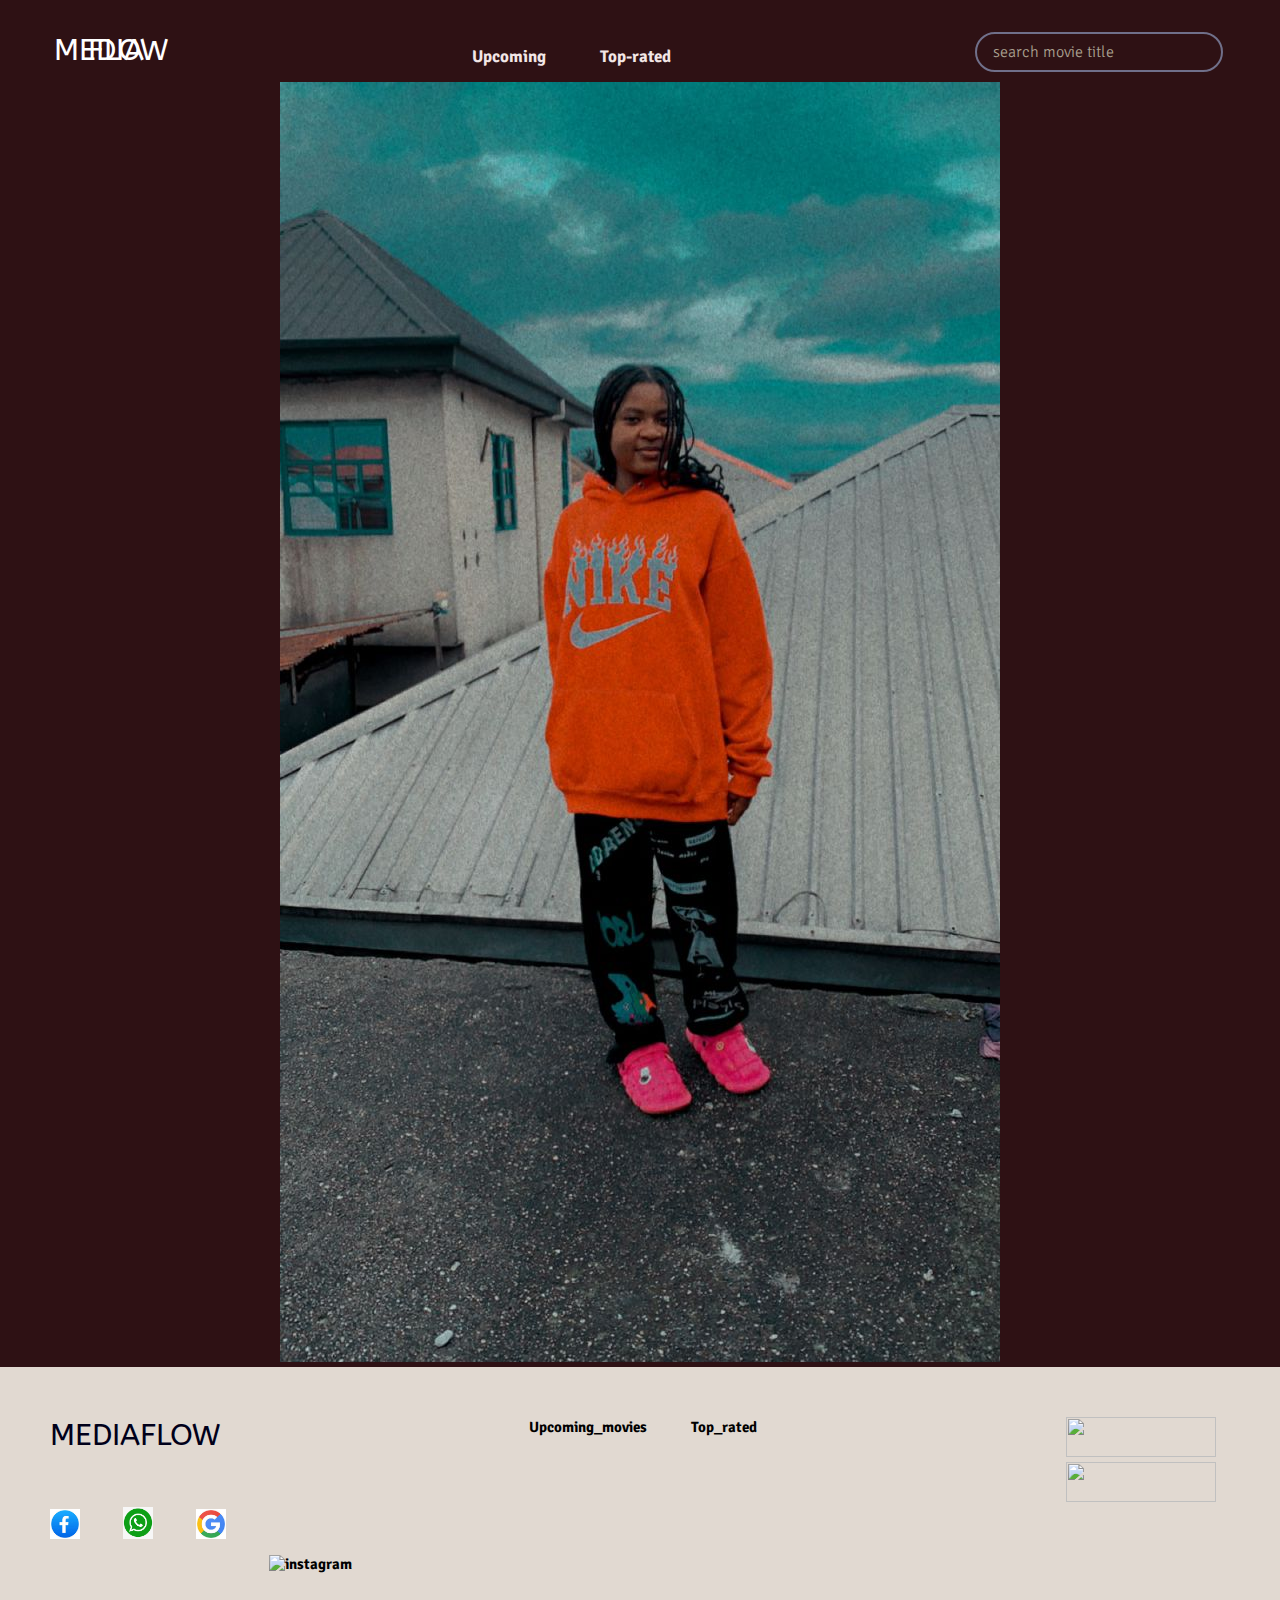
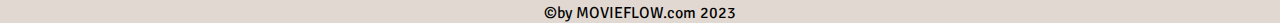
==== index.html @ a5cb7d60 "restructuring" ====
<!DOCTYPE html>
<html lang="en">
<head>
    <meta charset="UTF-8">
    <meta name="viewport" content="width=device-width, initial-scale=1.0">
    <title>Dara Movies</title>
   <link rel="stylesheet" href="css/style.css">
   <link rel="preconnect" href="https://fonts.googleapis.com">
<link rel="preconnect" href="https://fonts.gstatic.com" crossorigin>
<link href="https://fonts.googleapis.com/css2?family=ABeeZee:ital@1&family=Alumni+Sans+Collegiate+One&family=Courgette&family=DM+Sans:wght@400;500;700&family=Dancing+Script:wght@500&family=Great+Vibes&family=Inter:wght@100;900&family=Kanit:wght@500&family=Lobster&family=Mandali&family=Mukta:wght@300&family=Noto+Sans+Symbols:wght@600&family=Orienta&family=Oxygen&family=Rubik&family=Signika+Negative&family=Tangerine:wght@700&family=Ubuntu:ital,wght@0,500;1,400&family=Varela+Round&display=swap" rel="stylesheet">
<link rel="preconnect" href="https://fonts.gstatic.com" crossorigin>
<link href="https://fonts.googleapis.com/css2?family=ABeeZee:ital@1&family=Courgette&family=DM+Sans:wght@400;500;700&family=Dancing+Script:wght@500&family=Great+Vibes&family=Inter:wght@100;900&family=Kanit:wght@500&family=Lobster&family=Mandali&family=Noto+Sans+Symbols:wght@600&family=Orienta&family=Oxygen&family=Rubik&family=Signika+Negative&family=Tangerine:wght@700&family=Ubuntu:ital,wght@0,500;1,400&family=Varela+Round&display=swap" rel="stylesheet">
</head>
<body>
        <!--<div class="loader-container">
            <div class="loader"></div>
        </div>-->
       
    <header>
        
        <span class="lo">MEDIA</span><span class="go">FLOW</span>
       
        <div class="linked_pages">
            <a class="pages" href="pages/Upcoming movies.html">Upcoming</a>
            <!-- <a class="pages" href="pages/TV Shows.html">TVShows</a> -->
            <a class="pages" href="pages/Top rated.html">Top-rated</a>
        </div>
        <form id="form">
            <input type="text" placeholder="search movie title" id="search" class="search">
        </form>

        <!--<div class="search">
            <input type="text" placeholder="Search Movie">
            <button>Search</button>
        </div>-->
    </header>
    <main id="main">
        <div class="card">
        <!--<div class="movies">
                <img src="/mediaflow/media/WhatsApp Image 2023-09-01 at 1.22.15 AM (1).jpeg"> 
        </div>
        <div class="me">
            <img src="/mediaflow/media/WhatsApp Image 2023-09-01 at 1.22.15 AM (1).jpeg" id="movie" class="mee">
            <img src="" onclick="">
        </div>-->

 <!-- <div id="hard" class="hard">
          <div class="tle">
              <h3 class="tit">Dara</h3>
              <p id="date">22/09/2007</p>
          </div>
          
          <div class="tle">
              <h3 class="span">10/10</h3>
          </div>
    </div>
    <div id="movie-info">
        <h3>Movie title</h3>
        <span class="green">9.8</span>
    </div>-->
</div>


    <!--<div class="container">
        <div class="poster">
            <img src="/mediaflow/media/WhatsApp Image 2023-09-01 at 1.22.15 AM (1).jpeg" alt="Movie Poster" id="movie-poster">
        </div>
    </div>
    <div class="popup" id="popup">
        <div class="popup-content">
            <span class="close" id="close-popup">&times;</span>
            <h2 id="movie-title"></h2>
            <p id="movie-overview"></p>
            <p id="movie-rating"></p>
            <p id="movie-genres"></p>
            <p id="movie-trailer"></p>
            <p id="trailer-length"></p>
        </div>
    </div>-->

    <div class="poster-container">
        <img src="/mediaflow/media/WhatsApp Image 2023-09-01 at 1.22.15 AM (1).jpeg" alt="Poster Image" id="poster-image">
    </div>
    <div class="popup-container" id="popup">
        <img src="/mediaflow/media/c8d4692d-9466-4dd4-b1a4-361a7757ed53.svg" alt="Popup Image">
        <span class="close" id="close-popup">&times;</span>
    </div>

    </main>

    
    <!--<section class="sec1">
        <div id="popup-container" class="popup">
           
            <div class="popup-content">
                <span class="close" onclick="closePopup()">&times;</span>
                <div class="left">
                    <div class="poster-img">
                        <img class="image" src="media/WhatsApp Image 2023-09-01 at 1.22.15 AM (1).jpeg">
                    </div>
                    <div class="single-info">
                        <span>Add to favorites:</span>
                        <span class="heart-icon">&#9829;</span>
                    </div>
                </div>
                <div class="right">
                    <h1>Movie Title</h1>
                    
                    <div class="single-info-container">
                        <div class="single-info">
                            <span>Language:</span>
                            <span>English</span>
                        </div>
                        <div class="single-info">
                            <span>Length:</span>
                            <span>120 minutes</span>
                        </div>
                        <div class="single-info">
                            <span>Rate:</span>
                            <span>10 / 10</span>
                        </div>
                        
                        <div class="single-info">
                            <span>Release Date:</span>
                            <span>05-07-2022</span>
                        </div>
                    </div>
                    <div class="genres">
                        <h2>Genres</h2>
                        <ul>
                            <li>Action</li>
                            <li>Drama</li>
                            <li>Romance</li>
                        </ul>
                    </div>
                    <div class="overview">
                        <h2>overview</h2>
                        <p>Lorem ipsum dolor sit amet consectetur adipisicing elit.<br>
                             Quaerat dolor alias dignissimos, exercitationem fugit ipsa 
                             iure eos explicabo obcaecati incidunt nihil iusto ducimus<br> 
                             repudiandae natus repellat tenetur delectus optio
                              accusantium?</p>
                    </div>
                    <div class="trailer">
                        <h2>trailer</h2>
                        <iframe width="560" height="315" 
                        src="https://www.youtube.com/embed/Y1IgAEejvqM" 
                        frameborder="0" allowfullscreen></iframe>
        
                    </div>
                    
                </div>
            </div>
        </div>
        <div class="cast">
            <img src="media/WhatsApp Image 2023-09-01 at 1.22.15 AM (1).jpeg">
            <img src="media/WhatsApp Image 2023-09-01 at 1.22.15 AM (1).jpeg">
            <img src="media/WhatsApp Image 2023-09-01 at 1.22.15 AM (1).jpeg">
            <img src="media/WhatsApp Image 2023-09-01 at 1.22.15 AM (1).jpeg">
            <img src="media/WhatsApp Image 2023-09-01 at 1.22.15 AM (1).jpeg">
            
        </div>
    </section>-->
    
    <!--<menu>
      <div id="popup_container">
        <div class="content">
            <div class="left">
                <div class="poster_image">
                    <img src="media/WhatsApp Image 2023-09-01 at 1.22.15 AM (1).jpeg">
                </div>
            </div>
            <div class="right">
                    <h1>Movie Title</h1>
                    <div class="info_container">
                        <div class="info">
                            <span>Language:</span>
                            <span>English</span>
                        </div>
                        <div class="info">
                            <span>Released date:</span>
                            <span>22-09-2007</span>
                        </div>
                        <div class="info">
                            <span>Rate:</span>
                            <span>10/10</span>
                        </div>
                        <div class="overview">
                            <h2>overview</h2>
                            <p>Lorem ipsum dolor sit amet consectetur adipisicing elit.<br>
                                 Quaerat dolor alias dignissimos, exercitationem fugit ipsa 
                                 iure eos explicabo obcaecati incidunt nihil iusto ducimus<br> 
                                 repudiandae natus repellat tenetur delectus optio
                                  accusantium?</p>
                        </div>
                        <div class="trailer">
                            <h2>trailer</h2>
                            <iframe width="560" height="315" 
                         src="https://www.youtube.com/embed/Y1IgAEejvqM" 
                            frameborder="0" allowfullscreen></iframe>
            
                        </div>
                    </div>
            </div>
         </div>
        </div>
        
        <div class="cast_container">
            <h2>Cast</h2>
            <div class="cast">
                
            <div class="casts">
                <img src="media/IMG_20230407_174645.png">
                <p>Dara</p>
            </div>
            <div class="casts">
                <img src="media/IMG_20230407_174645.png">
                <p>Dara</p>
            </div>
            <div class="casts">
                <img src="media/IMG_20230407_174645.png">
                <p>Dara</p>
            </div>
            <div class="casts">
                <img src="media/IMG_20230407_174645.png">
                <p>Dara</p>
            </div>
            <div class="casts">
                <img src="media/IMG_20230407_174645.png">
                <p>Dara</p>
            </div>
            <div class="casts">
                <img src="media/IMG_20230407_174645.png">
                <p>Dara</p>
            </div>
            <div class="casts">
                <img src="media/IMG_20230407_174645.png">
                <p>Dara</p>
            </div>
            <div class="casts">
                <img src="media/IMG_20230407_174645.png">
                <p>Dara</p>
            </div>
            <div class="casts">
                <img src="media/IMG_20230407_174645.png">
                <p>Dara</p>
            </div>
            <div class="casts">
                <img src="media/IMG_20230407_174645.png">
                <p>Dara</p>
            </div>
            <div class="casts">
                <img src="media/IMG_20230407_174645.png">
                <p>Dara</p>
            </div>
           </div>
        </div>
    </menu>
-->
<!--<section class="sec1">
    <div id="popup-container" class="popup">
       
        <div class="popup-content">
            <span class="close" onclick="closePopup()">&times;</span>
            <div class="left">
                <div class="poster-img">
                    <img class="image" src="media/WhatsApp Image 2023-09-01 at 1.22.15 AM (1).jpeg">
                </div>
                <div class="single-info">
                    <span>Add to favorites:</span>
                    <span class="heart-icon">&#9829;</span>
                </div>
            </div>
            <div class="right">
                <h1>Movie Title</h1>
                
                <div class="single-info-container">
                    <div class="single-info">
                        <span>Language:</span>
                        <span>English</span>
                    </div>
                    <div class="single-info">
                        <span>Length:</span>
                        <span>120 minutes</span>
                    </div>
                    <div class="single-info">
                        <span>Rate:</span>
                        <span>10 / 10</span>
                    </div>
                    
                    <div class="single-info">
                        <span>Release Date:</span>
                        <span>05-07-2022</span>
                    </div>
                </div>
                <div class="genres">
                    <h2>Genres</h2>
                    <ul>
                        <li>Action</li>
                        <li>Drama</li>
                        <li>Romance</li>
                    </ul>
                </div>
                <div class="overview">
                    <h2>overview</h2>
                    <p>Lorem ipsum dolor sit amet consectetur adipisicing elit.<br>
                         Quaerat dolor alias dignissimos, exercitationem fugit ipsa 
                         iure eos explicabo obcaecati incidunt nihil iusto ducimus<br> 
                         repudiandae natus repellat tenetur delectus optio
                          accusantium?</p>
                </div>
                <div class="trailer">
                    <h2>trailer</h2>
                    <iframe width="560" height="315" 
                    src="https://www.youtube.com/embed/Y1IgAEejvqM" 
                    frameborder="0" allowfullscreen></iframe>
    
                </div>
                
            </div>
        </div>
    </div>
    <div class="cast">
        <img src="media/WhatsApp Image 2023-09-01 at 1.22.15 AM (1).jpeg">
        <img src="media/WhatsApp Image 2023-09-01 at 1.22.15 AM (1).jpeg">
        <img src="media/WhatsApp Image 2023-09-01 at 1.22.15 AM (1).jpeg">
        <img src="media/WhatsApp Image 2023-09-01 at 1.22.15 AM (1).jpeg">
        <img src="media/WhatsApp Image 2023-09-01 at 1.22.15 AM (1).jpeg">
        
    </div>
</section>-->
<footer>
    <div class="footer_container">
        <div class="footer_small_container">
          <div class="footer_logo">
            <span class="footer">MEDIA</span><span class="logo">FLOW</span>
          </div>
          <div class="footer_pages">
            <a href="/mediaflow/pages/Upcoming movies.html">Upcoming_movies</a>
            <!-- <a href="/mediaflow/pages/TV Shows.html">TVShows</a> -->
            <a href="/mediaflow/pages/Top rated.html">Top_rated</a>
          </div>
          <div class="get_buttons">
            <div class="playstore">
                <img class="google" src="https://static.wikia.nocookie.net/464fc70a-5090-490b-b47e-0759e89c263f" alt="">
            </div>
            <div class="playstore">
                <img class="google" src="https://static.wikia.nocookie.net/f7bb9d33-4f9a-4faa-88fe-2a0bd8138668" alt="">
            </div>
            </div>
        </div>

        <div class="icon_container">
            <div class="icons">
                <a href="https://www.facebook.com/your-page-url">
                    <img class="image" src="[data-uri]" alt="Facebook">
                </a>
                <a href="https://www.whatsapp.com/your-page-url">
                    <img class="image" src="[data-uri]" alt="whatsapp">
                </a>
                <a href="https://www.Google.com/your-page-url">
                    <img class="image" src="[data-uri]" alt="google">
                </a>
                <a href="https://www.Instagram.com/your-page-url">
                   <img class="image" src="https://encrypted-tbn0.gstatic.com/images?q=tbn:ANd9GcSGs1LETqnEyuX9xvRmPjHK7ulEtLeXSpYLHQ&usqp=CAU" alt="instagram">
                </a>
            </div>
        </div>
                
            <!--<div class="texts">
                <p class="contact">Contact:<span><a href="#">+234-7058535193</a></span></p>
            </div>-->
        </div>
       <div class="copyright">
        <span class="copyright">&#169;</span><span> by MOVIEFLOW.com 2023</span>
       </div>
    </div>

    
</footer>
     

    <script src="script.js"></script>
</body>
</html>
---- css/style.css ----
@import url('https://fonts.googleapis.com/css2?family=DM+Sans:wght@400;500;700&family=Dancing+Script:wght@500&family=Inter:wght@100;900&family=Kanit:wght@500&family=Noto+Sans+Symbols:wght@600&family=Orienta&family=Rubik&display=swap');

.loader-container {
    position: fixed;
    top: 0;
    left: 0;
    width: 100%;
    height: 100%;
    background-color: rgba(255, 255, 255, 0.8);
    display: flex;
    justify-content: center;
    align-items: center;
}


*{
    font-family: 'Signika Negative';
}

.poster-container {
    position: relative;
}

#popup {
    display: none;
    position: fixed;
    top: 0;
    left: 0;
    width: 100%;
    height: 100%;
    background-color: rgba(0, 0, 0, 0.7);
    text-align: center;
}

#popup img {
    max-width: 80%;
    max-height: 80%;
}

#close-popup {
    position: absolute;
    top: 10px;
    right: 10px;
    font-size: 30px;
    cursor: pointer;
    color: white;
}






.loader {
    border: 6px solid #3498db; 
    border-top: 6px solid #ffffff;
    border-left: 6px solid red;
    border-radius: 50%;
    width: 50px;
    height: 50px;
    animation: spin 0.5 s linear infinite; }
@keyframes spin {
    0% { transform: rotate(0deg); }
    100% { transform: rotate(360deg); }
}
body.loaded .loader-container {
    display: none;
}
 body{
    font-family: 'Rubik';
    /*background-color: rgb(1, 1, 21);*/
    /*background-color: #121212;*/
    /* background-color: #144550;  */
    background-color: #2E1114;
    /* background-color: #121212; */
    margin: 0;
    /*background-color: rgba(0, 0, 0, 0.87)*/
}
header{
    padding-left: 4rem;
    padding-right: 4rem;
    padding-top: 2rem;
    display: flex;
    justify-content: space-between;
    /*background-color: rgb(0, 0, 104);*/
    
}
.lo{
    font-family: 'ABeeZee';
    color: rgb(255, 255, 255);
    font-size: 30px;
    font-weight: lighter;
    display: flex;
    margin-left: -10px;
}

.go{
    font-family: 'ABeeZee';
    color: rgb(255, 255, 255);
    font-size: 30px;
    font-weight: lighter;
    margin-left: -360px;
    display: flex;
    padding-left: -200px;
}

.menu{
    width: 30px;
}


.logo{
    width: 50px;
    padding-left: 50px;
}

.pages{
    color: #f2e6e6;
    text-decoration: none;
    line-height: 50px;
    font-weight: bold;
    font-size: 17px;
}
.linked_pages{
    word-spacing: 50px;
}

.search{
    background-color: transparent;
    border: 2px solid rgb(112, 112, 138);
    padding: 0.5rem 1rem;
    border-radius: 30px;
    font-size: 1rem;
    color: #fff;
    margin-right: -7px;
}
.search:focus{
    outline: 0;
    /* background-color: #144550; */
    background-color: #2E1114;
}
.search::placeholder{
    color: rgb(170, 160, 144);
    font-weight: lighter;
}
main{
    display: flex;
    flex-wrap: wrap;
    justify-content: center;
}
.movie{
    width: 300px;
    height: 500px;
    margin: 1rem;
    border-radius: 5px;
    /*background-color: rgb(0, 0, 52);*/
    background: rgba(0, 0, 0, 0.5);
    color: rgb(192, 186, 186);
}
.movie h3{
    font-size: 20px;
    padding-left: 20px;
    display: flex;
}
.movie img{
    width: 100%;
    height: 400px;
    cursor: pointer;
}

.movie-info{
    color: #ffffff;
    display: flex;
    align-items: center;  
    justify-content: space-between;
    letter-spacing: 0.5px;
}
.movie-info h3{
    margin-top: 0;
}
.movie-info span{
    background-color: yellow;
    padding: 0.25rem 0.5rem;
    border-radius: 3px;
    font-weight: bold;
    margin-right: 10px;
}
.movie-info span.green{
    color: lightgreen;
    /* background-color: #144550; */
    background-color: #2E1114;
}

.movie-info span.orange{
    color: orange;
    /* background-color: #144550; */
    background-color: #2E1114;
}

.movie-info span.red{
    color: red;
    /* background-color: #144550; */
    background-color: #2E1114;
}
/*popup*/
.popup-content{
    display: flex;
}

.popup {
    display: none;
    position: fixed;
    top: 0;
    left: 0;
    width: 100%;
    height: 100%;
    /* background-color: rgba(0, 0, 0, 0.7); */
    background-color: #501B1D;
    z-index: 1;
}
.popup{
    display: flex;
    justify-content: space-between;
}
.popup-content {
    background-image: url(/MDB/media/pain\ \ killer.jpg);
    background-repeat: no-repeat;
    position: fixed;
    top: 50%;
    left: 50%;
    transform: translate(-50%, -50%);
    padding: 20px;
    text-align: center;
    width: 1000px;
    height: 700px;
}
.right h1{
    color: #f2e6e6;
}
.info span{
    color: #f2e6e6;
}
.right{
    padding-left: 50px;
}
.x-icon{
    font-size: 2rem;
    position: absolute;
    top: 100px;
    right: 100px;
    cursor: pointer;
    user-select: none;
  }
  .x-icon:hover { transform: scale(1.3); }
  .x-icon:active { transform: scale(1); }
  
.sec1{
    background-image: url(/mediaflow/media/WhatsApp\ Image\ 2023-09-01\ at\ 1.22.15\ AM\ \(1\).jpeg);
    background-repeat: no-repeat;
    background-size: cover;
}
.poster-img img{
    width: 350px;
    margin: 50px;
}
.overview,
h2,
p{
    color: #f2e6e6;
}
.cast img{
    width: 200px;
    height: 180px;
    margin-left: 80px;
    border-radius: 100px;
}
.cast{
    display: flex;
    
   
}
/*footer*/
footer{
    background-color: #E1D9D1 ;
    width: 100vw;
}
.footer{
    font-family: 'ABeeZee';
    font-size: 30px;
    color: rgb(0, 0, 26);
    font-weight: lighter;
    padding-left: 50px;
}
.logo {
    font-family: 'ABeeZee';
    font-size: 30px;
    color: rgb(0, 0, 26);
    font-weight: lighter;
    padding-left: 0;
}
#hard {
    display: flex;
    justify-content: space-between;
    
}
.tit{
    margin-bottom: 2px;
}
#date{
    padding-left: 20px;
    padding-top: 0;
    margin-top: 0;
    
}


.movie-info{
    color: #ffffff;
    display: flex;
    align-items: center;  
    justify-content: space-between;
    letter-spacing: 0.5px;
}
.movie-info h3{
    margin-top: 0;
}
.movie-info span{
    background-color: yellow;
    padding: 0.25rem 0.5rem;
    border-radius: 3px;
    font-weight: bold;
}
.movie-info span.green{
    color: lightgreen;
    /* background-color: #144550; */
    background-color: #2E1114;
}

.movie-info span.orange{
    color: orange;
    /* background-color: #144550; */
    background-color: #2E1114;
}

.movie-info span.red{
    color: red;
    /* background-color: #144550; */
    background-color: #2E1114;
}


footer a{
    text-decoration: none;
    color: black;
    font-weight: bold;
    font-size: 15px;
    margin:20px;
}
.google{
    width: 150px;
    height: 40px;
    padding-right: 4rem;
    cursor: pointer;
}
.footer_small_container{
    display: flex;
    justify-content: space-between;
    padding-top: 50px;
}
.icon_container{
    padding-left: 30px;
}
.icons img{
    width: 30px;
    cursor: pointer;
    padding-left: 0;
    padding-right: 0;
    margin-left: 0;
    margin-right: 0;
}

.image{
    padding-right: 0;
    padding-bottom: 30px;
}
.contact{
    font-weight: bold;
    margin-top: 0;
    margin-bottom: 0;
    font-family: 'lobster';
}
.copyright{
    display: flex;
    justify-content: center;
    margin-top: 0;
    margin-bottom: 0;
}
/*media queries*/
@media (max-width: 360px) {
   
}
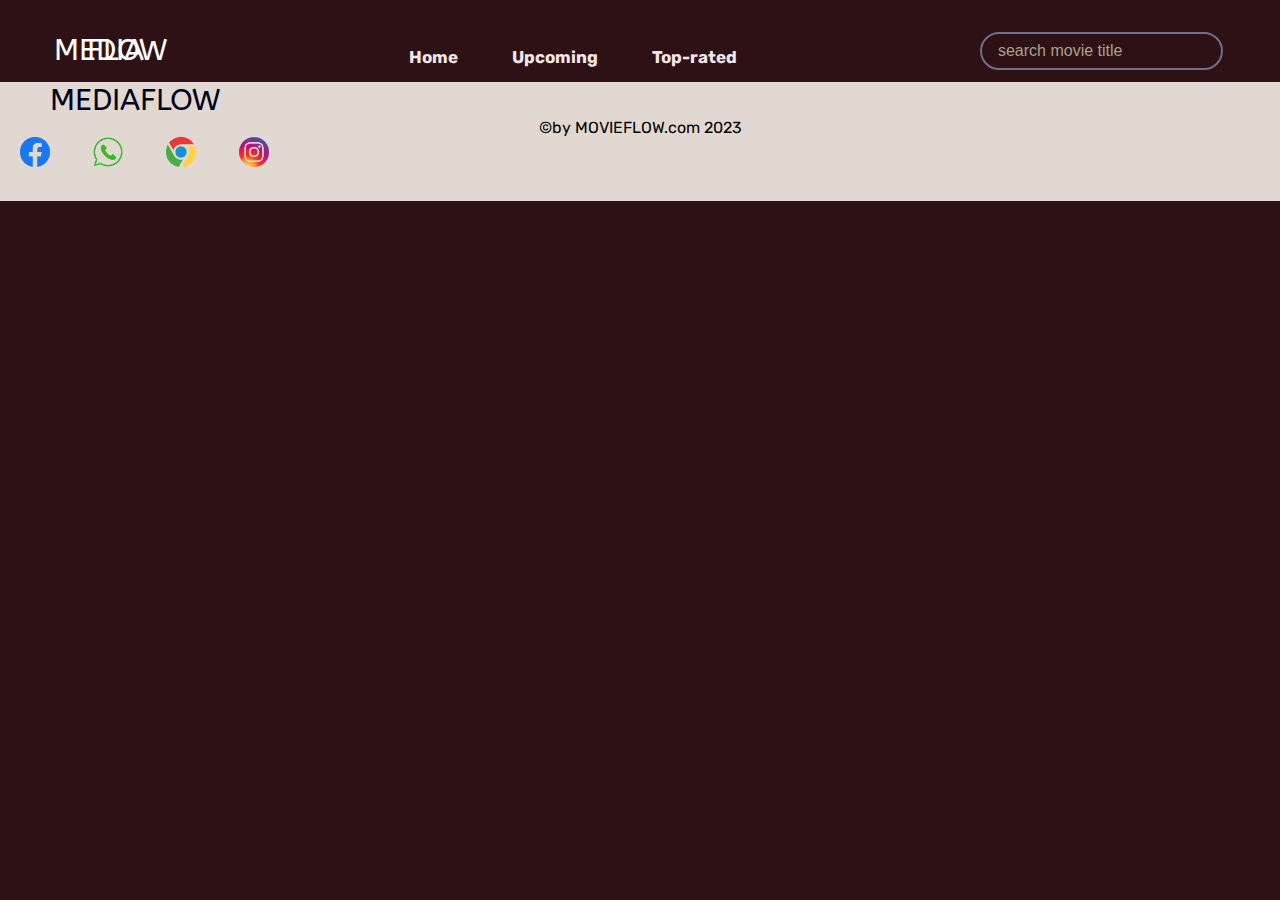
==== commit e35ed974: "updated" ====
--- a/index.html
+++ b/index.html
@@ -4,7 +4,7 @@
     <meta charset="UTF-8">
     <meta name="viewport" content="width=device-width, initial-scale=1.0">
     <title>Dara Movies</title>
-   <link rel="stylesheet" href="css/style.css">
+   <link rel="stylesheet" href="/css/style.css">
    <link rel="preconnect" href="https://fonts.googleapis.com">
 <link rel="preconnect" href="https://fonts.gstatic.com" crossorigin>
 <link href="https://fonts.googleapis.com/css2?family=ABeeZee:ital@1&family=Alumni+Sans+Collegiate+One&family=Courgette&family=DM+Sans:wght@400;500;700&family=Dancing+Script:wght@500&family=Great+Vibes&family=Inter:wght@100;900&family=Kanit:wght@500&family=Lobster&family=Mandali&family=Mukta:wght@300&family=Noto+Sans+Symbols:wght@600&family=Orienta&family=Oxygen&family=Rubik&family=Signika+Negative&family=Tangerine:wght@700&family=Ubuntu:ital,wght@0,500;1,400&family=Varela+Round&display=swap" rel="stylesheet">
@@ -12,37 +12,34 @@
 <link href="https://fonts.googleapis.com/css2?family=ABeeZee:ital@1&family=Courgette&family=DM+Sans:wght@400;500;700&family=Dancing+Script:wght@500&family=Great+Vibes&family=Inter:wght@100;900&family=Kanit:wght@500&family=Lobster&family=Mandali&family=Noto+Sans+Symbols:wght@600&family=Orienta&family=Oxygen&family=Rubik&family=Signika+Negative&family=Tangerine:wght@700&family=Ubuntu:ital,wght@0,500;1,400&family=Varela+Round&display=swap" rel="stylesheet">
 </head>
 <body>
-        <!--<div class="loader-container">
-            <div class="loader"></div>
-        </div>-->
+      
        
     <header>
         
         <span class="lo">MEDIA</span><span class="go">FLOW</span>
        
         <div class="linked_pages">
+            <a class="pages" href="index.html">Home</a>
             <a class="pages" href="pages/Upcoming movies.html">Upcoming</a>
-            <!-- <a class="pages" href="pages/TV Shows.html">TVShows</a> -->
             <a class="pages" href="pages/Top rated.html">Top-rated</a>
         </div>
         <form id="form">
             <input type="text" placeholder="search movie title" id="search" class="search">
         </form>
-
-        <!--<div class="search">
-            <input type="text" placeholder="Search Movie">
-            <button>Search</button>
-        </div>-->
     </header>
     <main id="main">
-        <div class="card">
-        <!--<div class="movies">
+        
+    <div class="loader-container">
+        <div class="loader"></div>
+      </div>
+        <!-- <div class="card">
+        <div class="movies">
                 <img src="/mediaflow/media/WhatsApp Image 2023-09-01 at 1.22.15 AM (1).jpeg"> 
         </div>
         <div class="me">
             <img src="/mediaflow/media/WhatsApp Image 2023-09-01 at 1.22.15 AM (1).jpeg" id="movie" class="mee">
             <img src="" onclick="">
-        </div>-->
+        </div> -->
 
  <!-- <div id="hard" class="hard">
           <div class="tle">
@@ -57,207 +54,17 @@
     <div id="movie-info">
         <h3>Movie title</h3>
         <span class="green">9.8</span>
-    </div>-->
+    </div>
 </div>
-
-
-    <!--<div class="container">
-        <div class="poster">
-            <img src="/mediaflow/media/WhatsApp Image 2023-09-01 at 1.22.15 AM (1).jpeg" alt="Movie Poster" id="movie-poster">
-        </div>
-    </div>
-    <div class="popup" id="popup">
-        <div class="popup-content">
-            <span class="close" id="close-popup">&times;</span>
-            <h2 id="movie-title"></h2>
-            <p id="movie-overview"></p>
-            <p id="movie-rating"></p>
-            <p id="movie-genres"></p>
-            <p id="movie-trailer"></p>
-            <p id="trailer-length"></p>
-        </div>
-    </div>-->
-
     <div class="poster-container">
-        <img src="/mediaflow/media/WhatsApp Image 2023-09-01 at 1.22.15 AM (1).jpeg" alt="Poster Image" id="poster-image">
+        <img src="/media/WhatsApp Image 2023-09-01 at 1.22.15 AM (1).jpeg" alt="Poster Image" id="poster-image">
     </div>
     <div class="popup-container" id="popup">
-        <img src="/mediaflow/media/c8d4692d-9466-4dd4-b1a4-361a7757ed53.svg" alt="Popup Image">
+        <img src="/media/c8d4692d-9466-4dd4-b1a4-361a7757ed53.svg" alt="Popup Image">
         <span class="close" id="close-popup">&times;</span>
     </div>
 
     </main>
-
-    
-    <!--<section class="sec1">
-        <div id="popup-container" class="popup">
-           
-            <div class="popup-content">
-                <span class="close" onclick="closePopup()">&times;</span>
-                <div class="left">
-                    <div class="poster-img">
-                        <img class="image" src="media/WhatsApp Image 2023-09-01 at 1.22.15 AM (1).jpeg">
-                    </div>
-                    <div class="single-info">
-                        <span>Add to favorites:</span>
-                        <span class="heart-icon">&#9829;</span>
-                    </div>
-                </div>
-                <div class="right">
-                    <h1>Movie Title</h1>
-                    
-                    <div class="single-info-container">
-                        <div class="single-info">
-                            <span>Language:</span>
-                            <span>English</span>
-                        </div>
-                        <div class="single-info">
-                            <span>Length:</span>
-                            <span>120 minutes</span>
-                        </div>
-                        <div class="single-info">
-                            <span>Rate:</span>
-                            <span>10 / 10</span>
-                        </div>
-                        
-                        <div class="single-info">
-                            <span>Release Date:</span>
-                            <span>05-07-2022</span>
-                        </div>
-                    </div>
-                    <div class="genres">
-                        <h2>Genres</h2>
-                        <ul>
-                            <li>Action</li>
-                            <li>Drama</li>
-                            <li>Romance</li>
-                        </ul>
-                    </div>
-                    <div class="overview">
-                        <h2>overview</h2>
-                        <p>Lorem ipsum dolor sit amet consectetur adipisicing elit.<br>
-                             Quaerat dolor alias dignissimos, exercitationem fugit ipsa 
-                             iure eos explicabo obcaecati incidunt nihil iusto ducimus<br> 
-                             repudiandae natus repellat tenetur delectus optio
-                              accusantium?</p>
-                    </div>
-                    <div class="trailer">
-                        <h2>trailer</h2>
-                        <iframe width="560" height="315" 
-                        src="https://www.youtube.com/embed/Y1IgAEejvqM" 
-                        frameborder="0" allowfullscreen></iframe>
-        
-                    </div>
-                    
-                </div>
-            </div>
-        </div>
-        <div class="cast">
-            <img src="media/WhatsApp Image 2023-09-01 at 1.22.15 AM (1).jpeg">
-            <img src="media/WhatsApp Image 2023-09-01 at 1.22.15 AM (1).jpeg">
-            <img src="media/WhatsApp Image 2023-09-01 at 1.22.15 AM (1).jpeg">
-            <img src="media/WhatsApp Image 2023-09-01 at 1.22.15 AM (1).jpeg">
-            <img src="media/WhatsApp Image 2023-09-01 at 1.22.15 AM (1).jpeg">
-            
-        </div>
-    </section>-->
-    
-    <!--<menu>
-      <div id="popup_container">
-        <div class="content">
-            <div class="left">
-                <div class="poster_image">
-                    <img src="media/WhatsApp Image 2023-09-01 at 1.22.15 AM (1).jpeg">
-                </div>
-            </div>
-            <div class="right">
-                    <h1>Movie Title</h1>
-                    <div class="info_container">
-                        <div class="info">
-                            <span>Language:</span>
-                            <span>English</span>
-                        </div>
-                        <div class="info">
-                            <span>Released date:</span>
-                            <span>22-09-2007</span>
-                        </div>
-                        <div class="info">
-                            <span>Rate:</span>
-                            <span>10/10</span>
-                        </div>
-                        <div class="overview">
-                            <h2>overview</h2>
-                            <p>Lorem ipsum dolor sit amet consectetur adipisicing elit.<br>
-                                 Quaerat dolor alias dignissimos, exercitationem fugit ipsa 
-                                 iure eos explicabo obcaecati incidunt nihil iusto ducimus<br> 
-                                 repudiandae natus repellat tenetur delectus optio
-                                  accusantium?</p>
-                        </div>
-                        <div class="trailer">
-                            <h2>trailer</h2>
-                            <iframe width="560" height="315" 
-                         src="https://www.youtube.com/embed/Y1IgAEejvqM" 
-                            frameborder="0" allowfullscreen></iframe>
-            
-                        </div>
-                    </div>
-            </div>
-         </div>
-        </div>
-        
-        <div class="cast_container">
-            <h2>Cast</h2>
-            <div class="cast">
-                
-            <div class="casts">
-                <img src="media/IMG_20230407_174645.png">
-                <p>Dara</p>
-            </div>
-            <div class="casts">
-                <img src="media/IMG_20230407_174645.png">
-                <p>Dara</p>
-            </div>
-            <div class="casts">
-                <img src="media/IMG_20230407_174645.png">
-                <p>Dara</p>
-            </div>
-            <div class="casts">
-                <img src="media/IMG_20230407_174645.png">
-                <p>Dara</p>
-            </div>
-            <div class="casts">
-                <img src="media/IMG_20230407_174645.png">
-                <p>Dara</p>
-            </div>
-            <div class="casts">
-                <img src="media/IMG_20230407_174645.png">
-                <p>Dara</p>
-            </div>
-            <div class="casts">
-                <img src="media/IMG_20230407_174645.png">
-                <p>Dara</p>
-            </div>
-            <div class="casts">
-                <img src="media/IMG_20230407_174645.png">
-                <p>Dara</p>
-            </div>
-            <div class="casts">
-                <img src="media/IMG_20230407_174645.png">
-                <p>Dara</p>
-            </div>
-            <div class="casts">
-                <img src="media/IMG_20230407_174645.png">
-                <p>Dara</p>
-            </div>
-            <div class="casts">
-                <img src="media/IMG_20230407_174645.png">
-                <p>Dara</p>
-            </div>
-           </div>
-        </div>
-    </menu>
--->
-<!--<section class="sec1">
     <div id="popup-container" class="popup">
        
         <div class="popup-content">
@@ -330,56 +137,34 @@
     </div>
 </section>-->
 <footer>
-    <div class="footer_container">
-        <div class="footer_small_container">
-          <div class="footer_logo">
-            <span class="footer">MEDIA</span><span class="logo">FLOW</span>
-          </div>
-          <div class="footer_pages">
-            <a href="/mediaflow/pages/Upcoming movies.html">Upcoming_movies</a>
-            <!-- <a href="/mediaflow/pages/TV Shows.html">TVShows</a> -->
-            <a href="/mediaflow/pages/Top rated.html">Top_rated</a>
-          </div>
-          <div class="get_buttons">
-            <div class="playstore">
-                <img class="google" src="https://static.wikia.nocookie.net/464fc70a-5090-490b-b47e-0759e89c263f" alt="">
-            </div>
-            <div class="playstore">
-                <img class="google" src="https://static.wikia.nocookie.net/f7bb9d33-4f9a-4faa-88fe-2a0bd8138668" alt="">
-            </div>
-            </div>
-        </div>
-
-        <div class="icon_container">
-            <div class="icons">
-                <a href="https://www.facebook.com/your-page-url">
-                    <img class="image" src="[data-uri]" alt="Facebook">
-                </a>
-                <a href="https://www.whatsapp.com/your-page-url">
-                    <img class="image" src="[data-uri]" alt="whatsapp">
-                </a>
-                <a href="https://www.Google.com/your-page-url">
-                    <img class="image" src="[data-uri]" alt="google">
-                </a>
-                <a href="https://www.Instagram.com/your-page-url">
-                   <img class="image" src="https://encrypted-tbn0.gstatic.com/images?q=tbn:ANd9GcSGs1LETqnEyuX9xvRmPjHK7ulEtLeXSpYLHQ&usqp=CAU" alt="instagram">
-                </a>
-            </div>
-        </div>
-                
-            <!--<div class="texts">
-                <p class="contact">Contact:<span><a href="#">+234-7058535193</a></span></p>
-            </div>-->
-        </div>
-       <div class="copyright">
-        <span class="copyright">&#169;</span><span> by MOVIEFLOW.com 2023</span>
+    <div class="footer-container">
+       <div class="container">
+           <div class="footer_logo">
+               <span class="footer">MEDIA</span><span class="logo">FLOW</span>
+             </div>
+             <div class="copyright">
+               <span class="copyright">&#169;</span><span> by MOVIEFLOW.com 2023</span>
+              </div>
+              <div class="icons">
+               <a href="https://www.facebook.com/your-page-url">
+                   <img class="image" src="/media/facebook-removebg-preview.png" alt="Facebook">
+               </a>
+               <a href="https://www.whatsapp.com/your-page-url">
+                   <img class="image" src="/media/images-removebg-preview (1).png" alt="whatsapp">
+               </a>
+               <a href="https://www.Google.com/your-page-url">
+                   <img class="image" src="/media/chrome-removebg-preview (1).png" alt="google">
+               </a>
+               <a href="https://www.Instagram.com/your-page-url">
+                  <img class="image" src="/media/instagram-removebg-preview.png" alt="instagram">
+               </a>
+           </div>
        </div>
     </div>
-
-    
 </footer>
      
+     
 
-    <script src="script.js"></script>
+    <script src="/js/script.js"></script>
 </body>
 </html>--- a/css/style.css
+++ b/css/style.css
@@ -1,81 +1,34 @@
  @import url('https://fonts.googleapis.com/css2?family=DM+Sans:wght@400;500;700&family=Dancing+Script:wght@500&family=Inter:wght@100;900&family=Kanit:wght@500&family=Noto+Sans+Symbols:wght@600&family=Orienta&family=Rubik&display=swap');
-
+ body{
+    font-family: 'Rubik';
+    background-color: #2E1114;
+    margin: 0;
+}
 .loader-container {
-    position: fixed;
-    top: 0;
-    left: 0;
-    width: 100%;
-    height: 100%;
-    background-color: rgba(255, 255, 255, 0.8);
     display: flex;
     justify-content: center;
     align-items: center;
-}
-
-
-*{
-    font-family: 'Signika Negative';
-}
-
-.poster-container {
-    position: relative;
-}
-
-#popup {
-    display: none;
-    position: fixed;
-    top: 0;
-    left: 0;
-    width: 100%;
-    height: 100%;
-    background-color: rgba(0, 0, 0, 0.7);
-    text-align: center;
-}
-
-#popup img {
-    max-width: 80%;
-    max-height: 80%;
-}
-
-#close-popup {
-    position: absolute;
-    top: 10px;
-    right: 10px;
-    font-size: 30px;
-    cursor: pointer;
-    color: white;
-}
-
-
-
-
-
-
-.loader {
-    border: 6px solid #3498db; 
-    border-top: 6px solid #ffffff;
-    border-left: 6px solid red;
-    border-radius: 50%;
+    height: 100vh;
+  }
+  
+  .loader {
     width: 50px;
     height: 50px;
-    animation: spin 0.5 s linear infinite; }
-@keyframes spin {
-    0% { transform: rotate(0deg); }
-    100% { transform: rotate(360deg); }
-}
-body.loaded .loader-container {
-    display: none;
-}
- body{
-    font-family: 'Rubik';
-    /*background-color: rgb(1, 1, 21);*/
-    /*background-color: #121212;*/
-    /* background-color: #144550;  */
-    background-color: #2E1114;
-    /* background-color: #121212; */
-    margin: 0;
-    /*background-color: rgba(0, 0, 0, 0.87)*/
-}
+    border-radius: 50%;
+    border: 3px solid #fff;
+    border-top-color: blue;
+    animation: spin 1s infinite linear;
+  }
+  
+  @keyframes spin {
+    0% {
+      transform: rotate(0deg);
+    }
+    100% {
+      transform: rotate(360deg);
+    }
+  }
+  
 header{
     padding-left: 4rem;
     padding-right: 4rem;
@@ -93,13 +46,12 @@
     display: flex;
     margin-left: -10px;
 }
-
 .go{
     font-family: 'ABeeZee';
     color: rgb(255, 255, 255);
     font-size: 30px;
     font-weight: lighter;
-    margin-left: -360px;
+    margin-left: -300px;
     display: flex;
     padding-left: -200px;
 }
@@ -156,6 +108,9 @@
     /*background-color: rgb(0, 0, 52);*/
     background: rgba(0, 0, 0, 0.5);
     color: rgb(192, 186, 186);
+}
+.movie:hover{
+    transform: scale(1.1);
 }
 .movie h3{
     font-size: 20px;
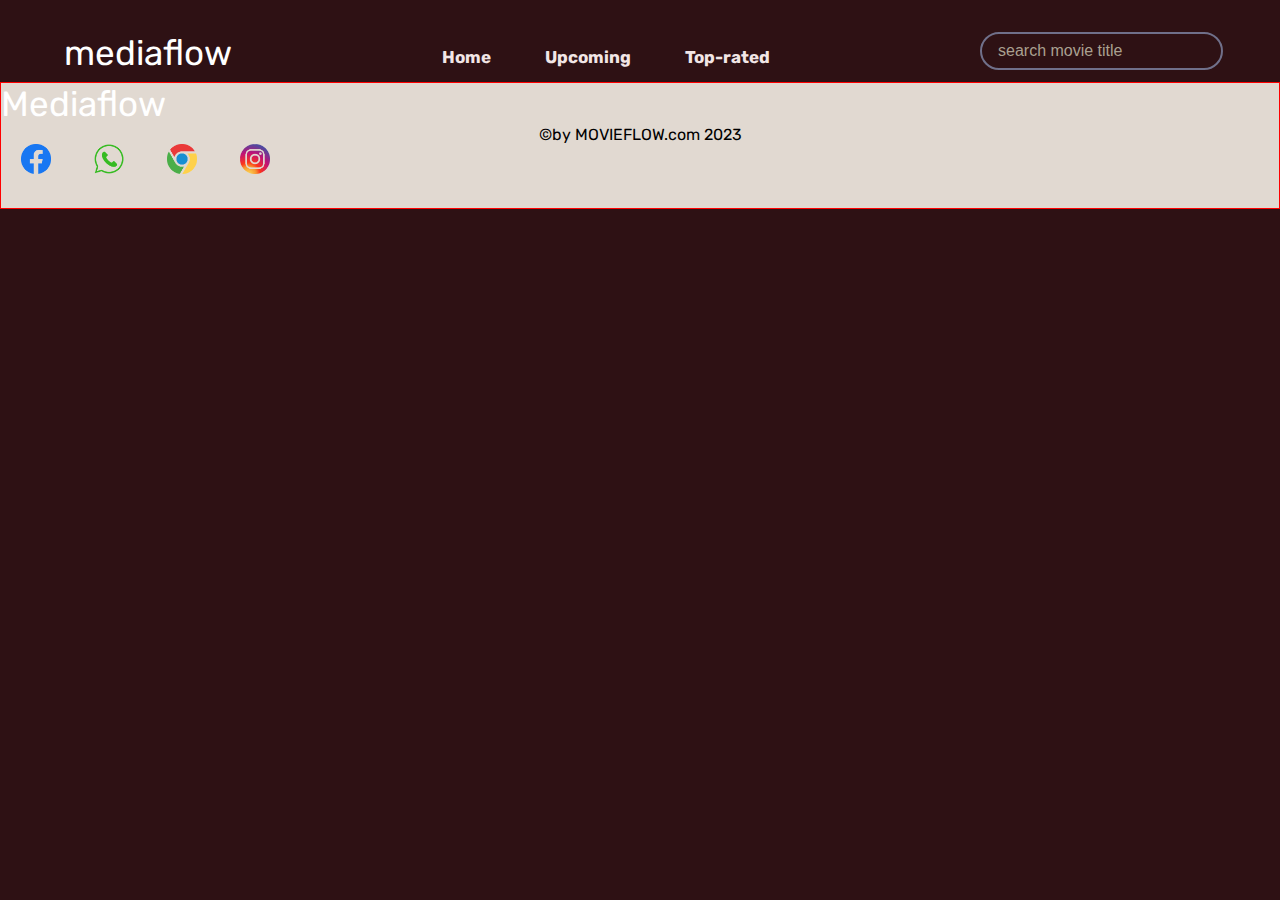
==== commit 36d77479: "updated" ====
--- a/index.html
+++ b/index.html
@@ -16,8 +16,7 @@
        
     <header>
         
-        <span class="lo">MEDIA</span><span class="go">FLOW</span>
-       
+         <span class="logom">mediaflow</span>
         <div class="linked_pages">
             <a class="pages" href="index.html">Home</a>
             <a class="pages" href="pages/Upcoming movies.html">Upcoming</a>
@@ -140,7 +139,7 @@
     <div class="footer-container">
        <div class="container">
            <div class="footer_logo">
-               <span class="footer">MEDIA</span><span class="logo">FLOW</span>
+               <span class="logom">Mediaflow</span>
              </div>
              <div class="copyright">
                <span class="copyright">&#169;</span><span> by MOVIEFLOW.com 2023</span>
--- a/css/style.css
+++ b/css/style.css
@@ -38,7 +38,7 @@
     /*background-color: rgb(0, 0, 104);*/
     
 }
-.lo{
+/* .lo{
     font-family: 'ABeeZee';
     color: rgb(255, 255, 255);
     font-size: 30px;
@@ -51,11 +51,14 @@
     color: rgb(255, 255, 255);
     font-size: 30px;
     font-weight: lighter;
-    margin-left: -300px;
+    margin-left: -290px;
     display: flex;
     padding-left: -200px;
-}
-
+} */
+.logom{
+    color: #fff;
+    font-size: 35px;
+}
 .menu{
     width: 30px;
 }
@@ -237,6 +240,8 @@
 /*footer*/
 footer{
     background-color: #E1D9D1 ;
+    border: 1px solid red;
+    z-index: 1000;
     width: 100vw;
 }
 .footer{
